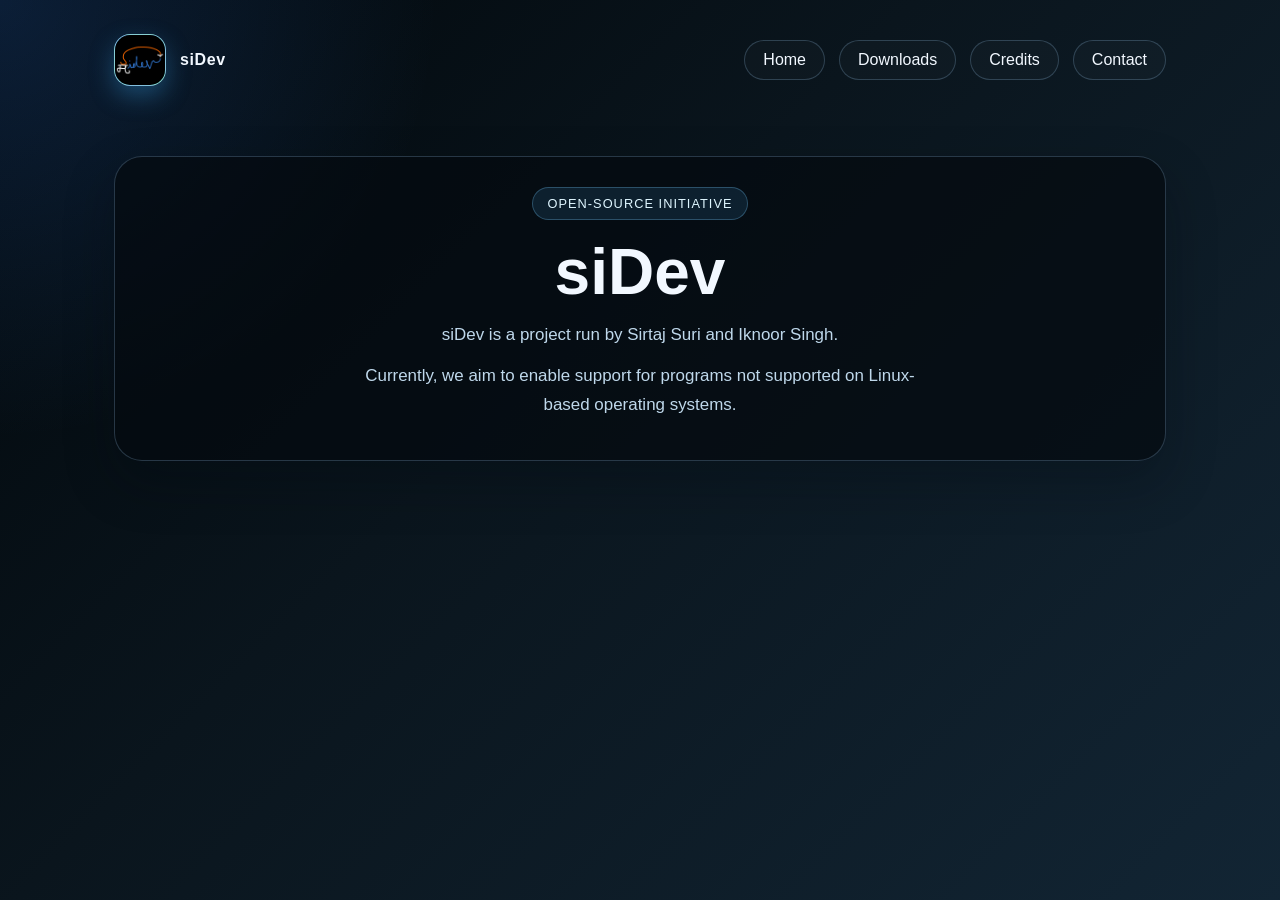
==== index.html @ dca8fdad "Add theme color and status bar style meta tags to HTML files" ====
<!DOCTYPE html>
<html lang="en">
  <head>
    <!-- Google tag (gtag.js) -->
    <script async src="https://www.googletagmanager.com/gtag/js?id=G-SCSRL4926Q"></script>
    <script>
      window.dataLayer = window.dataLayer || [];
      function gtag(){dataLayer.push(arguments);}
      gtag('js', new Date());

      gtag('config', 'G-SCSRL4926Q');
    </script>
    <meta charset="UTF-8" />
    <meta name="viewport" content="width=device-width, initial-scale=1.0" />
    <meta name="theme-color" content="#000000" />
    <meta name="apple-mobile-web-app-status-bar-style" content="black" />
    <title>siDev</title>
    <link rel="icon" type="image/png" href="Assets/Frame 2.png" />
    <style>
      :root {
        --bg-1: #02090d;
        --bg-2: #0d1f2b;
        --card: rgba(10, 18, 24, 0.9);
        --panel: rgba(8, 14, 20, 0.76);
        --accent-1: #5aa9ff;
        --accent-2: #7ee7ff;
        --accent-3: #dff6ff;
        --text: #f2f8ff;
        --muted: #bfd8eb;
        --line: rgba(166, 212, 255, 0.22);
        --button-1: #3a9ce1;
        --button-2: #5fe9d6;
      }

      * { box-sizing: border-box; }

      html {
        scroll-behavior: smooth;
      }

      body {
        margin: 0;
        font-family: "Segoe UI", Tahoma, Geneva, Verdana, sans-serif;
        background:
          radial-gradient(circle at top left, rgba(58, 136, 255, 0.18), transparent 28%),
          linear-gradient(135deg, #01070b, #0a151d 42%, #122534 100%);
        color: var(--text);
        min-height: 100vh;
      }

      .container {
        max-width: 1100px;
        margin: 0 auto;
        padding: 24px 24px 80px;
      }

      .topbar {
        display: flex;
        justify-content: space-between;
        align-items: center;
        gap: 20px;
        padding: 10px 0 26px;
      }

      .brand {
        display: flex;
        align-items: center;
        gap: 14px;
        letter-spacing: 0.04em;
        font-weight: 700;
      }

      .brand-mark {
        width: 52px;
        height: 52px;
        border-radius: 16px;
        background: linear-gradient(135deg, rgba(76,180,255,0.8), rgba(90,233,214,0.8));
        border: 1px solid rgba(255,255,255,0.35);
        box-shadow: 0 10px 24px rgba(56, 164, 232, 0.35);
        display: grid;
        place-items: center;
        overflow: hidden;
      }

      .brand-mark img {
        width: 100%;
        height: 100%;
        object-fit: cover;
      }

      nav {
        display: flex;
        gap: 14px;
        flex-wrap: wrap;
      }

      nav a {
        color: var(--text);
        text-decoration: none;
        padding: 10px 18px;
        border: 1px solid var(--line);
        border-radius: 999px;
        background: rgba(255, 255, 255, 0.02);
        transition: 0.2s ease;
      }

      nav a:hover {
        border-color: rgba(130, 212, 255, 0.6);
        background: rgba(103, 180, 255, 0.08);
      }

      .hero {
        display: grid;
        grid-template-columns: 1fr;
        gap: 26px;
        align-items: center;
        padding: 44px 0 14px;
      }

      .title-block {
        background: rgba(5, 11, 16, 0.72);
        border: 1px solid var(--line);
        border-radius: 28px;
        padding: 30px 30px 28px;
        box-shadow: 0 22px 50px rgba(1, 11, 18, 0.3);
        text-align: center;
      }

      .eyebrow {
        display: inline-block;
        padding: 8px 14px;
        background: rgba(78, 176, 255, 0.12);
        border: 1px solid rgba(118, 203, 255, 0.28);
        color: var(--accent-3);
        border-radius: 999px;
        font-size: 0.8rem;
        letter-spacing: 0.08em;
        text-transform: uppercase;
      }

      h1 {
        font-size: clamp(2.3rem, 5vw, 4rem);
        line-height: 1.08;
        margin: 18px 0 14px;
      }

      .lead {
        font-size: 1.06rem;
        line-height: 1.7;
        color: var(--muted);
        max-width: 62ch;
        margin: 0 auto 12px;
        text-align: center;
      }

      .mini-logo {
        width: 100%;
        aspect-ratio: 1 / 1;
        object-fit: cover;
        border-radius: 20px;
        border: 1px solid rgba(255,255,255,0.18);
        background: rgba(255,255,255,0.03);
      }

      .downloads-panel {
        margin-top: 28px;
        border: 1px solid var(--line);
        border-radius: 28px;
        background: rgba(8, 18, 28, 0.54);
        padding: 26px;
      }

      .downloads-panel h2 {
        margin-top: 0;
        font-size: clamp(1.5rem, 3vw, 2.3rem);
      }

      .download-layout {
        display: grid;
        grid-template-columns: 1.3fr 0.7fr;
        gap: 22px;
        align-items: center;
      }

      .download-image {
        width: 100%;
        border-radius: 22px;
        border: 1px solid rgba(255,255,255,0.18);
        background: rgba(255,255,255,0.02);
      }

      .button-stack {
        display: flex;
        flex-wrap: wrap;
        gap: 16px;
        margin-top: 18px;
      }

      .download-button {
        display: inline-flex;
        align-items: center;
        justify-content: center;
        min-width: 190px;
        padding: 16px 20px;
        border-radius: 14px;
        color: #041922;
        font-weight: 700;
        text-decoration: none;
        background: linear-gradient(135deg, var(--button-1), var(--button-2));
        box-shadow: 0 12px 28px rgba(77, 181, 255, 0.28);
        transition: transform 0.18s ease, filter 0.18s ease;
      }

      .download-button:hover {
        transform: translateY(-1px);
        filter: brightness(1.04);
      }

      .download-button.secondary {
        background: linear-gradient(135deg, rgba(76,180,255,0.18), rgba(94,233,214,0.18));
        color: var(--text);
        border: 1px solid rgba(123, 213, 255, 0.3);
        box-shadow: none;
      }

      @media (max-width: 780px) {
        .hero,
        .download-layout {
          grid-template-columns: 1fr;
        }

        .topbar {
          flex-direction: column;
          align-items: flex-start;
        }
      }

    </style>
  </head>
  <body>
    <div class="container">
      <header class="topbar">
        <div class="brand" aria-label="siDev brand">
          <div class="brand-mark">
            <img src="Assets/Frame 2.png" alt="siDev icon" />
          </div>
          <span>siDev</span>
        </div>

        <nav aria-label="Main navigation">
          <a href="/">Home</a>
          <a href="/downloads/">Downloads</a>
          <a href="/credits/">Credits</a>
          <a href="/contact/">Contact</a>
        </nav>
      </header>

      <main>
        <section class="hero" id="home">
          <div class="title-block">
            <span class="eyebrow">Open-source initiative</span>
            <h1>siDev</h1>
            <p class="lead">
              siDev is a project run by Sirtaj Suri and Iknoor Singh.
            </p>
            <p class="lead">
              Currently, we aim to enable support for programs not supported on Linux-based operating systems.
            </p>
          </div>
        </section>
      </main>
    </div>
  </body>
</html>
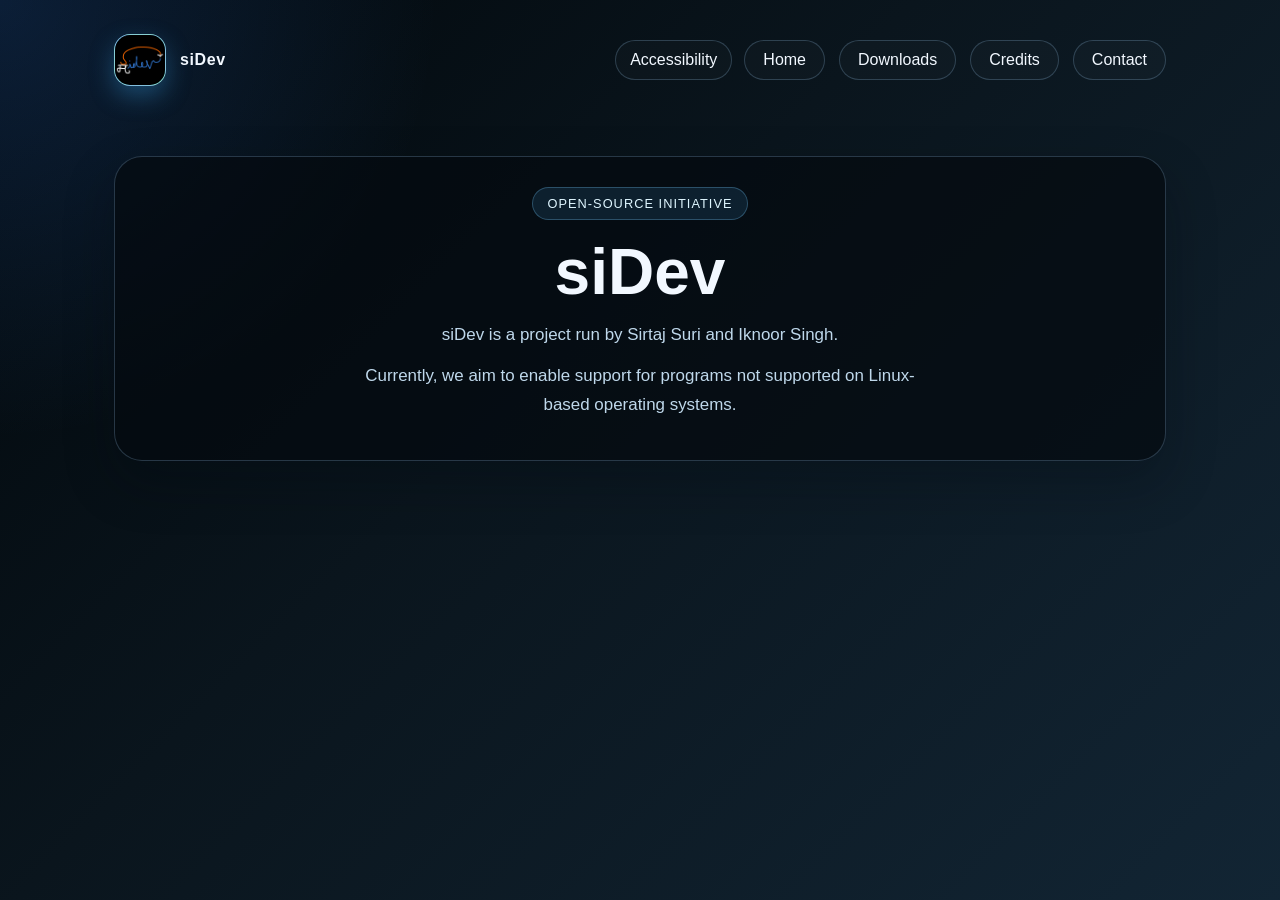
==== commit 53b8ef27: "Update Site" ====
--- a/index.html
+++ b/index.html
@@ -14,6 +14,7 @@
     <meta name="viewport" content="width=device-width, initial-scale=1.0" />
     <meta name="theme-color" content="#000000" />
     <meta name="apple-mobile-web-app-status-bar-style" content="black" />
+    <script src="js/script.js" defer></script>
     <title>siDev</title>
     <link rel="icon" type="image/png" href="Assets/Frame 2.png" />
     <style>
@@ -109,6 +110,48 @@
         background: rgba(103, 180, 255, 0.08);
       }
 
+      .nav-toggle { position: absolute; opacity: 0; pointer-events: none; }
+      .menu-button { display: none; }
+      .menu-button::before {
+        content: ""; width: 16px; height: 2px; background: currentColor;
+        box-shadow: 0 5px currentColor, 0 10px currentColor;
+      }
+      .topbar-tools { display: flex; align-items: center; gap: 12px; }
+      .accessibility-menu { position: relative; }
+      .accessibility-menu summary, .menu-button {
+        color: var(--text); cursor: pointer; padding: 10px 14px;
+        border: 1px solid var(--line); border-radius: 999px;
+        background: rgba(255, 255, 255, 0.02); font: inherit;
+      }
+      .accessibility-menu summary { list-style: none; }
+      .accessibility-menu summary::-webkit-details-marker { display: none; }
+      .accessibility-panel {
+        position: absolute; z-index: 2; right: 0; top: calc(100% + 8px);
+        width: 220px; padding: 14px; border: 1px solid var(--line);
+        border-radius: 14px; background: #071c2d;
+        box-shadow: 0 14px 30px rgba(0, 0, 0, 0.35);
+      }
+      .accessibility-panel label, .accessibility-panel a {
+        display: block; color: var(--text); padding: 8px 0;
+      }
+      .skip-link {
+        position: absolute; left: 12px; top: -60px; z-index: 3;
+        padding: 10px 14px; color: #041922; background: var(--accent-2);
+      }
+      .skip-link:focus { top: 12px; }
+      body:has(#large-text:checked) .container { font-size: 1.12em; }
+      body:has(#high-contrast:checked) {
+        --text: #ffffff; --muted: #ffffff; --line: rgba(255, 255, 255, 0.75);
+      }
+      body.light-theme { background: #eef4f7; color: #102331; }
+      body.light-theme .title-block,
+      body.light-theme .downloads-panel,
+      body.light-theme .accessibility-panel,
+      body.light-theme nav { background: #ffffff; color: #102331; }
+      body.light-theme nav a,
+      body.light-theme .accessibility-panel label,
+      body.light-theme .accessibility-panel a { color: #102331; }
+
       .hero {
         display: grid;
         grid-template-columns: 1fr;
@@ -231,13 +274,26 @@
 
         .topbar {
           flex-direction: column;
-          align-items: flex-start;
+          align-items: center;
+        }
+
+        .topbar-tools { align-self: stretch; position: relative; flex-wrap: wrap; justify-content: flex-end; }
+        .menu-button { display: block; }
+        nav {
+          display: none; position: absolute; right: 0; top: calc(100% + 8px); z-index: 2;
+          min-width: 180px; padding: 10px; flex-direction: column;
+          border: 1px solid var(--line); border-radius: 14px; background: #071c2d;
+        }
+        nav a { border: 0; border-radius: 8px; }
+        .nav-toggle:checked ~ nav { display: flex; }
+        .topbar-tools nav { order: 3; width: 100%;
         }
       }
 
     </style>
   </head>
   <body>
+    <a class="skip-link" href="#main-content">Skip to content</a>
     <div class="container">
       <header class="topbar">
         <div class="brand" aria-label="siDev brand">
@@ -247,15 +303,28 @@
           <span>siDev</span>
         </div>
 
-        <nav aria-label="Main navigation">
-          <a href="/">Home</a>
-          <a href="/downloads/">Downloads</a>
-          <a href="/credits/">Credits</a>
-          <a href="/contact/">Contact</a>
-        </nav>
+        <div class="topbar-tools">
+          <details class="accessibility-menu">
+            <summary>Accessibility</summary>
+            <div class="accessibility-panel">
+              <label><input type="checkbox" id="large-text" /> Larger text</label>
+              <label><input type="checkbox" id="high-contrast" /> Higher contrast</label>
+              <label><input type="checkbox" id="light-theme" /> Light theme</label>
+              <a href="#main-content">Skip to content</a>
+            </div>
+          </details>
+          <label class="menu-button" for="nav-toggle" role="button" tabindex="0" aria-controls="main-nav" aria-expanded="false">Menu</label>
+          <input class="nav-toggle" type="checkbox" id="nav-toggle" />
+          <nav id="main-nav" aria-label="Main navigation">
+            <a href="/">Home</a>
+            <a href="/downloads/">Downloads</a>
+            <a href="/credits/">Credits</a>
+            <a href="/contact/">Contact</a>
+          </nav>
+        </div>
       </header>
 
-      <main>
+      <main id="main-content" tabindex="-1">
         <section class="hero" id="home">
           <div class="title-block">
             <span class="eyebrow">Open-source initiative</span>
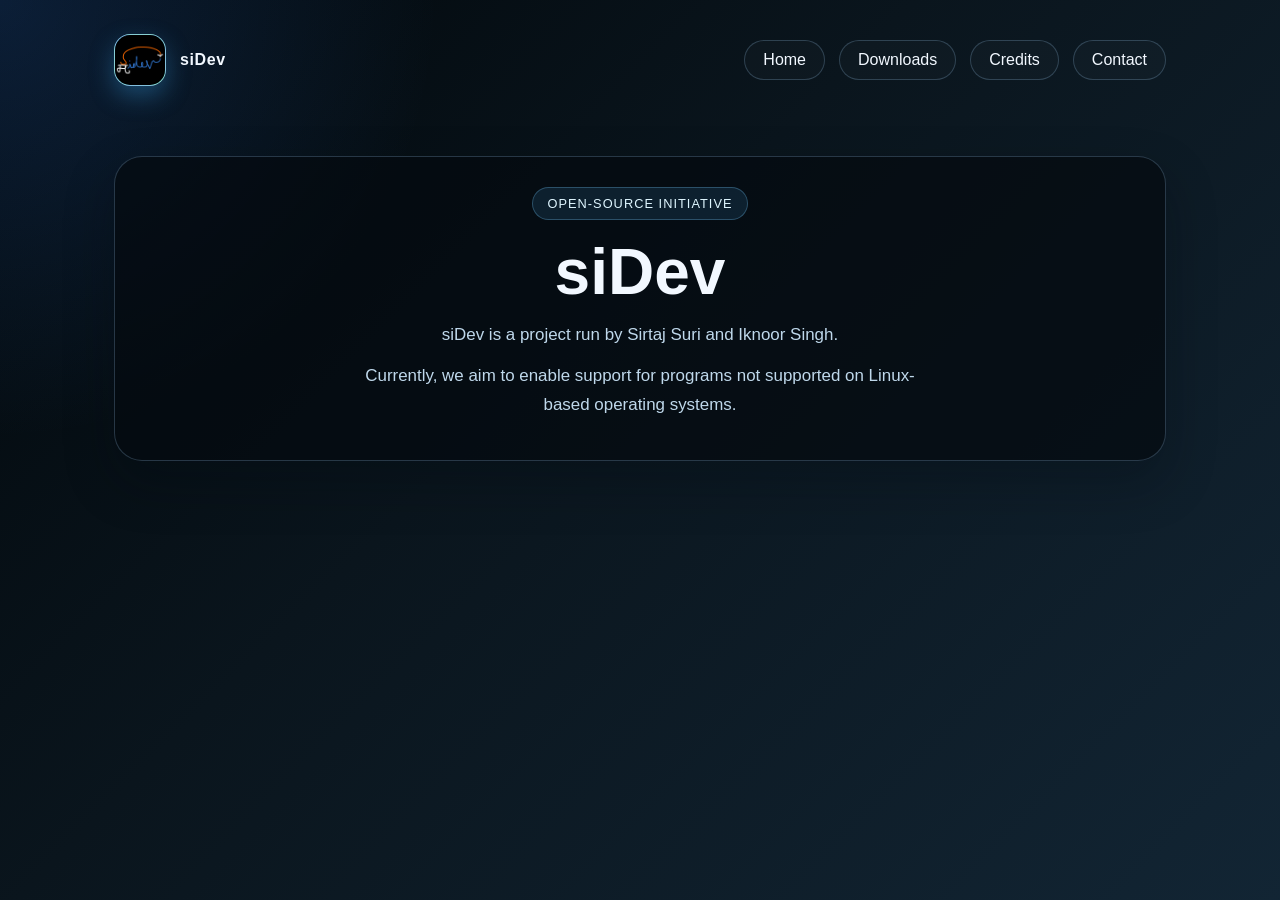
==== commit db5260ab: "Site Update" ====
--- a/index.html
+++ b/index.html
@@ -110,6 +110,18 @@
         background: rgba(103, 180, 255, 0.08);
       }
 
+      body { animation: page-enter 0.7s ease both; }
+      .topbar, main { animation: content-rise 0.8s cubic-bezier(0.22, 1, 0.36, 1) both; }
+      main { animation-delay: 0.08s; }
+      .title-block, .downloads-panel, .download-button { transition: transform 0.3s ease, box-shadow 0.3s ease; }
+      .title-block:hover, .downloads-panel:hover { transform: translateY(-4px); box-shadow: 0 26px 60px rgba(1, 11, 18, 0.4); }
+      .download-button:hover { transform: translateY(-3px) scale(1.01); }
+      @keyframes page-enter { from { opacity: 0; } to { opacity: 1; } }
+      @keyframes content-rise { from { opacity: 0; transform: translateY(18px); } to { opacity: 1; transform: translateY(0); } }
+      @media (prefers-reduced-motion: reduce) {
+        *, *::before, *::after { animation-duration: 0.01ms !important; animation-iteration-count: 1 !important; scroll-behavior: auto !important; transition-duration: 0.01ms !important; }
+      }
+
       .nav-toggle { position: absolute; opacity: 0; pointer-events: none; }
       .menu-button { display: none; }
       .menu-button::before {
@@ -117,40 +129,11 @@
         box-shadow: 0 5px currentColor, 0 10px currentColor;
       }
       .topbar-tools { display: flex; align-items: center; gap: 12px; }
-      .accessibility-menu { position: relative; }
-      .accessibility-menu summary, .menu-button {
+      .menu-button {
         color: var(--text); cursor: pointer; padding: 10px 14px;
         border: 1px solid var(--line); border-radius: 999px;
         background: rgba(255, 255, 255, 0.02); font: inherit;
       }
-      .accessibility-menu summary { list-style: none; }
-      .accessibility-menu summary::-webkit-details-marker { display: none; }
-      .accessibility-panel {
-        position: absolute; z-index: 2; right: 0; top: calc(100% + 8px);
-        width: 220px; padding: 14px; border: 1px solid var(--line);
-        border-radius: 14px; background: #071c2d;
-        box-shadow: 0 14px 30px rgba(0, 0, 0, 0.35);
-      }
-      .accessibility-panel label, .accessibility-panel a {
-        display: block; color: var(--text); padding: 8px 0;
-      }
-      .skip-link {
-        position: absolute; left: 12px; top: -60px; z-index: 3;
-        padding: 10px 14px; color: #041922; background: var(--accent-2);
-      }
-      .skip-link:focus { top: 12px; }
-      body:has(#large-text:checked) .container { font-size: 1.12em; }
-      body:has(#high-contrast:checked) {
-        --text: #ffffff; --muted: #ffffff; --line: rgba(255, 255, 255, 0.75);
-      }
-      body.light-theme { background: #eef4f7; color: #102331; }
-      body.light-theme .title-block,
-      body.light-theme .downloads-panel,
-      body.light-theme .accessibility-panel,
-      body.light-theme nav { background: #ffffff; color: #102331; }
-      body.light-theme nav a,
-      body.light-theme .accessibility-panel label,
-      body.light-theme .accessibility-panel a { color: #102331; }
 
       .hero {
         display: grid;
@@ -280,12 +263,13 @@
         .topbar-tools { align-self: stretch; position: relative; flex-wrap: wrap; justify-content: flex-end; }
         .menu-button { display: block; }
         nav {
-          display: none; position: absolute; right: 0; top: calc(100% + 8px); z-index: 2;
+          display: flex; visibility: hidden; opacity: 0; pointer-events: none; transform: translateY(-8px) scale(0.98);
+          position: absolute; right: 0; top: calc(100% + 8px); z-index: 2;
           min-width: 180px; padding: 10px; flex-direction: column;
           border: 1px solid var(--line); border-radius: 14px; background: #071c2d;
         }
         nav a { border: 0; border-radius: 8px; }
-        .nav-toggle:checked ~ nav { display: flex; }
+        .nav-toggle:checked ~ nav { visibility: visible; opacity: 1; pointer-events: auto; transform: translateY(0) scale(1); }
         .topbar-tools nav { order: 3; width: 100%;
         }
       }
@@ -293,7 +277,6 @@
     </style>
   </head>
   <body>
-    <a class="skip-link" href="#main-content">Skip to content</a>
     <div class="container">
       <header class="topbar">
         <div class="brand" aria-label="siDev brand">
@@ -304,15 +287,6 @@
         </div>
 
         <div class="topbar-tools">
-          <details class="accessibility-menu">
-            <summary>Accessibility</summary>
-            <div class="accessibility-panel">
-              <label><input type="checkbox" id="large-text" /> Larger text</label>
-              <label><input type="checkbox" id="high-contrast" /> Higher contrast</label>
-              <label><input type="checkbox" id="light-theme" /> Light theme</label>
-              <a href="#main-content">Skip to content</a>
-            </div>
-          </details>
           <label class="menu-button" for="nav-toggle" role="button" tabindex="0" aria-controls="main-nav" aria-expanded="false">Menu</label>
           <input class="nav-toggle" type="checkbox" id="nav-toggle" />
           <nav id="main-nav" aria-label="Main navigation">
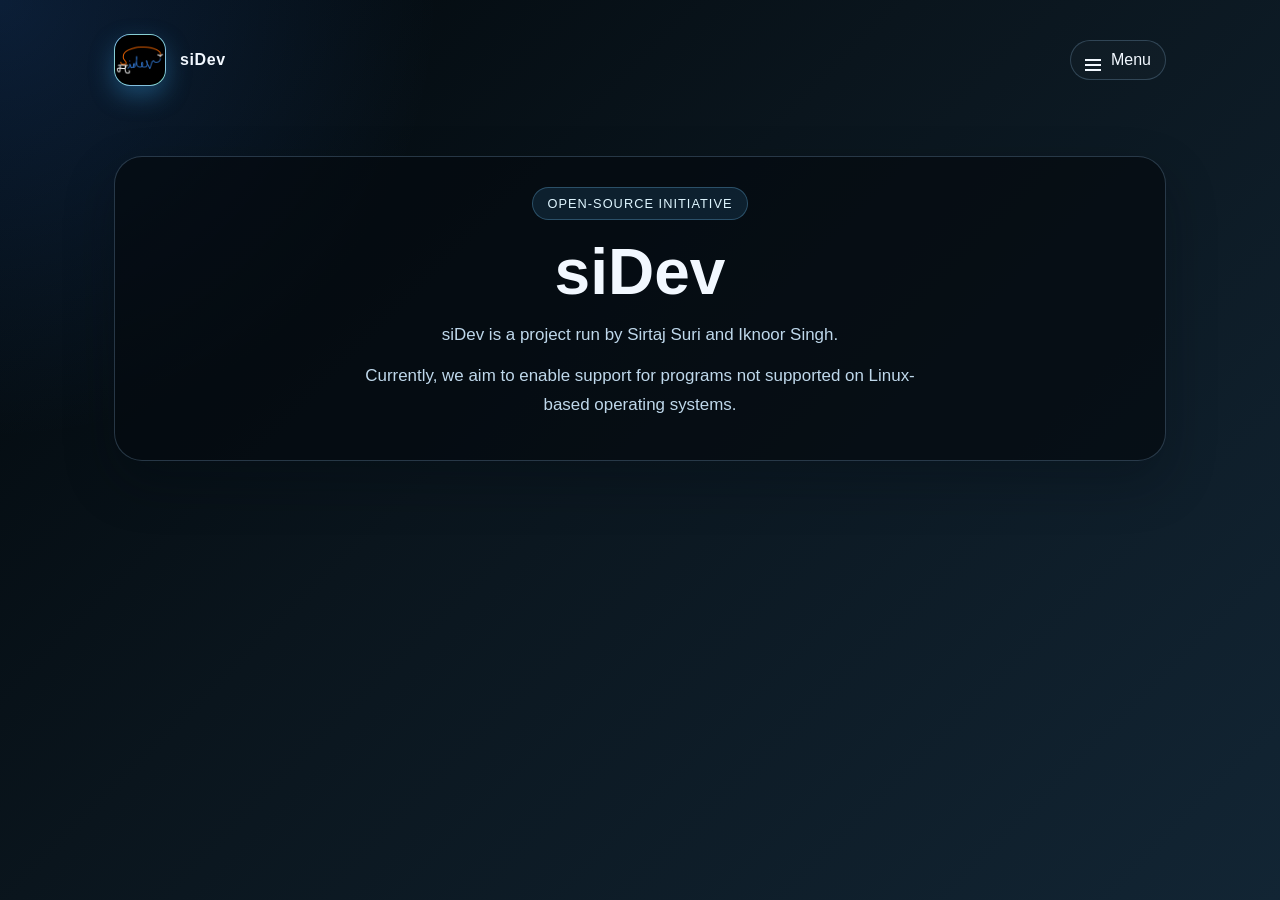
==== commit f9308d93: "Site Fix" ====
--- a/index.html
+++ b/index.html
@@ -61,6 +61,8 @@
         align-items: center;
         gap: 20px;
         padding: 10px 0 26px;
+        position: relative;
+        z-index: 10;
       }
 
       .brand {
@@ -123,17 +125,26 @@
       }
 
       .nav-toggle { position: absolute; opacity: 0; pointer-events: none; }
-      .menu-button { display: none; }
+      .menu-button { display: inline-flex; align-items: center; gap: 10px; position: relative; z-index: 21; }
       .menu-button::before {
         content: ""; width: 16px; height: 2px; background: currentColor;
         box-shadow: 0 5px currentColor, 0 10px currentColor;
       }
-      .topbar-tools { display: flex; align-items: center; gap: 12px; }
+      .topbar-tools { display: flex; align-items: center; gap: 12px; position: relative; z-index: 20; }
       .menu-button {
         color: var(--text); cursor: pointer; padding: 10px 14px;
         border: 1px solid var(--line); border-radius: 999px;
         background: rgba(255, 255, 255, 0.02); font: inherit;
       }
+      .topbar-tools nav {
+        display: none; position: absolute; right: 0; top: calc(100% + 10px); z-index: 20;
+        min-width: 190px; padding: 10px; flex-direction: column; flex-wrap: nowrap;
+        border: 1px solid var(--line); border-radius: 14px; background: #071c2d;
+        box-shadow: 0 18px 40px rgba(0, 0, 0, 0.42);
+        opacity: 0; transform: translateY(-8px) scale(0.98); transition: opacity 0.22s ease, transform 0.22s ease;
+      }
+      .topbar-tools nav a { border: 0; border-radius: 8px; }
+      .nav-toggle:checked ~ nav { display: flex; opacity: 1; transform: translateY(0) scale(1); }
 
       .hero {
         display: grid;
@@ -261,7 +272,7 @@
         }
 
         .topbar-tools { align-self: stretch; position: relative; flex-wrap: wrap; justify-content: flex-end; }
-        .menu-button { display: block; }
+        .menu-button { display: inline-flex; }
         nav {
           display: flex; visibility: hidden; opacity: 0; pointer-events: none; transform: translateY(-8px) scale(0.98);
           position: absolute; right: 0; top: calc(100% + 8px); z-index: 2;
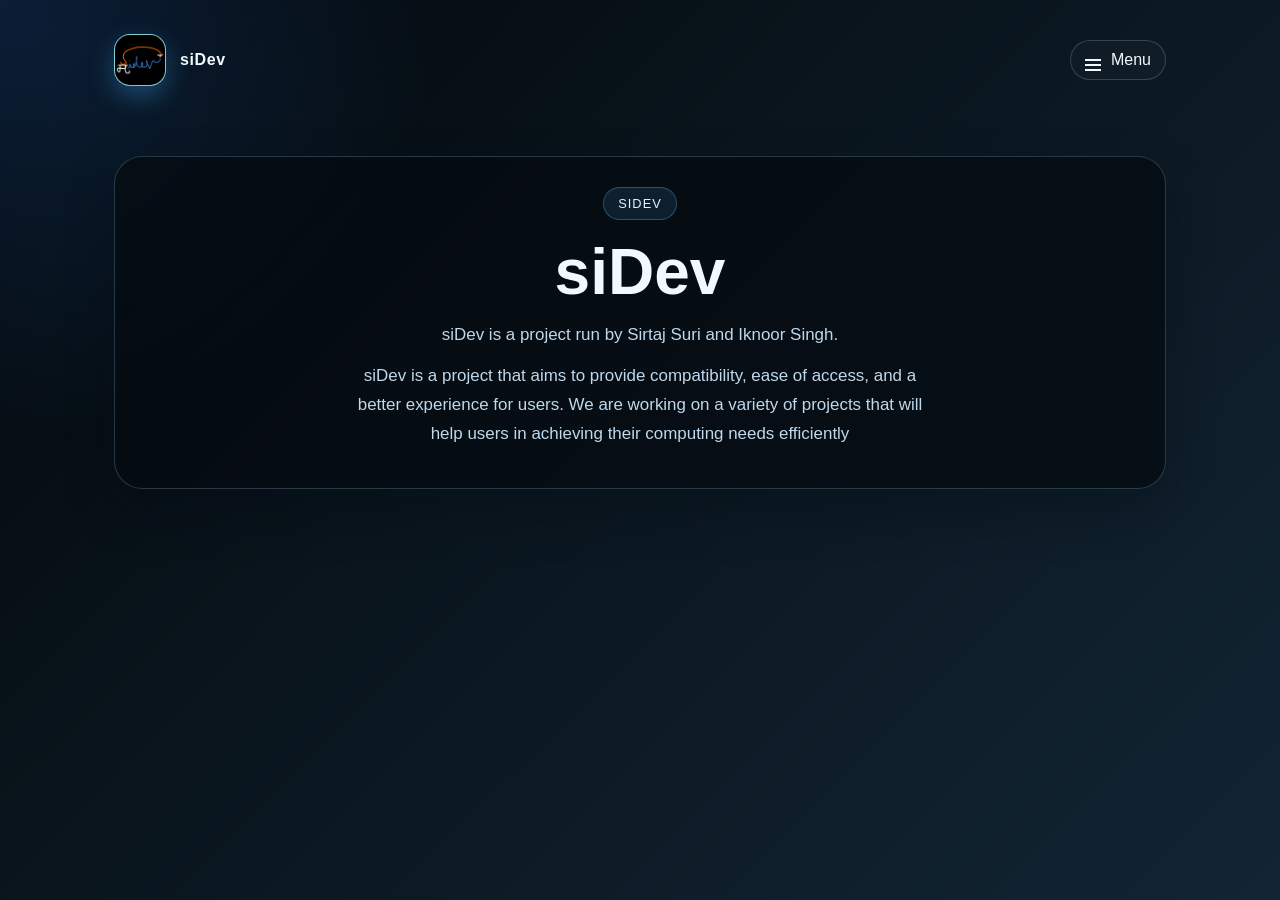
==== commit 0832051a: "Update Site" ====
--- a/index.html
+++ b/index.html
@@ -128,7 +128,7 @@
       .menu-button { display: inline-flex; align-items: center; gap: 10px; position: relative; z-index: 21; }
       .menu-button::before {
         content: ""; width: 16px; height: 2px; background: currentColor;
-        box-shadow: 0 5px currentColor, 0 10px currentColor;
+        box-shadow: 0 5px currentColor, 0 10px currentColor; transition: transform 0.25s ease, box-shadow 0.25s ease;
       }
       .topbar-tools { display: flex; align-items: center; gap: 12px; position: relative; z-index: 20; }
       .menu-button {
@@ -144,7 +144,15 @@
         opacity: 0; transform: translateY(-8px) scale(0.98); transition: opacity 0.22s ease, transform 0.22s ease;
       }
       .topbar-tools nav a { border: 0; border-radius: 8px; }
+      .topbar-tools nav a { opacity: 0; transform: translateX(8px); transition: opacity 0.2s ease, transform 0.2s ease, background 0.2s ease; }
       .nav-toggle:checked ~ nav { display: flex; opacity: 1; transform: translateY(0) scale(1); }
+      .nav-toggle:checked ~ nav a { opacity: 1; transform: translateX(0); }
+      .nav-toggle:checked ~ nav a:nth-child(1) { transition-delay: 0.04s; }
+      .nav-toggle:checked ~ nav a:nth-child(2) { transition-delay: 0.08s; }
+      .nav-toggle:checked ~ nav a:nth-child(3) { transition-delay: 0.12s; }
+      .nav-toggle:checked ~ nav a:nth-child(4) { transition-delay: 0.16s; }
+      .menu-button:has(+ .nav-toggle:checked)::before { transform: translateY(5px) rotate(45deg); box-shadow: 0 0 currentColor; }
+      .menu-button:has(+ .nav-toggle:checked)::after { content: ""; position: absolute; width: 16px; height: 2px; background: currentColor; transform: rotate(-45deg); }
 
       .hero {
         display: grid;
@@ -312,13 +320,13 @@
       <main id="main-content" tabindex="-1">
         <section class="hero" id="home">
           <div class="title-block">
-            <span class="eyebrow">Open-source initiative</span>
+            <span class="eyebrow">siDev</span>
             <h1>siDev</h1>
             <p class="lead">
               siDev is a project run by Sirtaj Suri and Iknoor Singh.
             </p>
             <p class="lead">
-              Currently, we aim to enable support for programs not supported on Linux-based operating systems.
+              siDev is a project that aims to provide compatibility, ease of access, and a better experience for users. We are working on a variety of projects that will help users in achieving their computing needs efficiently
             </p>
           </div>
         </section>
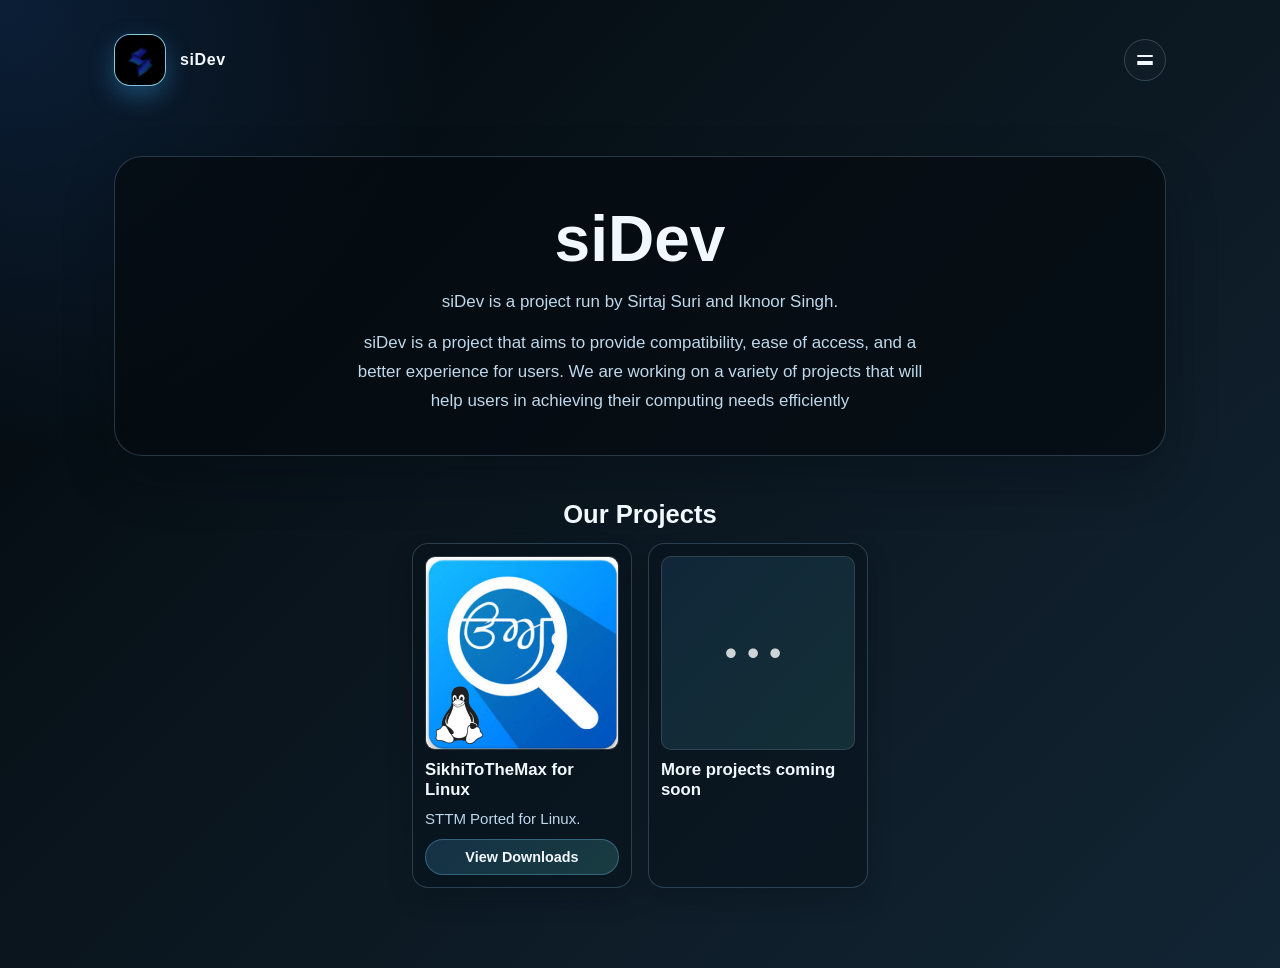
==== commit eba5d86a: "Update Site" ====
--- a/index.html
+++ b/index.html
@@ -16,7 +16,7 @@
     <meta name="apple-mobile-web-app-status-bar-style" content="black" />
     <script src="js/script.js" defer></script>
     <title>siDev</title>
-    <link rel="icon" type="image/png" href="Assets/Frame 2.png" />
+    <link rel="icon" type="image/png" href="Assets/siDev2.png" />
     <style>
       :root {
         --bg-1: #02090d;
@@ -115,9 +115,10 @@
       body { animation: page-enter 0.7s ease both; }
       .topbar, main { animation: content-rise 0.8s cubic-bezier(0.22, 1, 0.36, 1) both; }
       main { animation-delay: 0.08s; }
-      .title-block, .downloads-panel, .download-button { transition: transform 0.3s ease, box-shadow 0.3s ease; }
+      .title-block, .downloads-panel, .download-button, .project-card { transition: transform 0.3s ease, box-shadow 0.3s ease; }
       .title-block:hover, .downloads-panel:hover { transform: translateY(-4px); box-shadow: 0 26px 60px rgba(1, 11, 18, 0.4); }
       .download-button:hover { transform: translateY(-3px) scale(1.01); }
+      .project-card:hover { transform: translateY(-3px); box-shadow: 0 18px 28px rgba(67, 157, 255, 0.18); }
       @keyframes page-enter { from { opacity: 0; } to { opacity: 1; } }
       @keyframes content-rise { from { opacity: 0; transform: translateY(18px); } to { opacity: 1; transform: translateY(0); } }
       @media (prefers-reduced-motion: reduce) {
@@ -125,17 +126,47 @@
       }
 
       .nav-toggle { position: absolute; opacity: 0; pointer-events: none; }
-      .menu-button { display: inline-flex; align-items: center; gap: 10px; position: relative; z-index: 21; }
+      .menu-button {
+        display: inline-flex;
+        align-items: center;
+        justify-content: center;
+        width: 42px;
+        height: 42px;
+        position: relative;
+        z-index: 21;
+        color: var(--text);
+        cursor: pointer;
+        padding: 0;
+        border: 1px solid var(--line);
+        border-radius: 999px;
+        background: rgba(255, 255, 255, 0.02);
+        font: inherit;
+        transition: transform 0.2s ease, border-color 0.2s ease, background 0.2s ease;
+      }
+      .menu-button:hover {
+        border-color: rgba(130, 212, 255, 0.6);
+        background: rgba(103, 180, 255, 0.08);
+      }
+      .menu-button::before,
+      .menu-button::after {
+        content: "";
+        position: absolute;
+        left: 50%;
+        width: 16px;
+        height: 2px;
+        background: currentColor;
+        border-radius: 999px;
+        transform: translateX(-50%);
+        transition: transform 0.28s ease, opacity 0.28s ease, top 0.28s ease, bottom 0.28s ease;
+      }
       .menu-button::before {
-        content: ""; width: 16px; height: 2px; background: currentColor;
-        box-shadow: 0 5px currentColor, 0 10px currentColor; transition: transform 0.25s ease, box-shadow 0.25s ease;
+        top: 15px;
+        box-shadow: 0 6px 0 0 currentColor;
+      }
+      .menu-button::after {
+        bottom: 15px;
       }
       .topbar-tools { display: flex; align-items: center; gap: 12px; position: relative; z-index: 20; }
-      .menu-button {
-        color: var(--text); cursor: pointer; padding: 10px 14px;
-        border: 1px solid var(--line); border-radius: 999px;
-        background: rgba(255, 255, 255, 0.02); font: inherit;
-      }
       .topbar-tools nav {
         display: none; position: absolute; right: 0; top: calc(100% + 10px); z-index: 20;
         min-width: 190px; padding: 10px; flex-direction: column; flex-wrap: nowrap;
@@ -151,8 +182,16 @@
       .nav-toggle:checked ~ nav a:nth-child(2) { transition-delay: 0.08s; }
       .nav-toggle:checked ~ nav a:nth-child(3) { transition-delay: 0.12s; }
       .nav-toggle:checked ~ nav a:nth-child(4) { transition-delay: 0.16s; }
-      .menu-button:has(+ .nav-toggle:checked)::before { transform: translateY(5px) rotate(45deg); box-shadow: 0 0 currentColor; }
-      .menu-button:has(+ .nav-toggle:checked)::after { content: ""; position: absolute; width: 16px; height: 2px; background: currentColor; transform: rotate(-45deg); }
+      .menu-button:has(+ .nav-toggle:checked)::before {
+        top: 50%;
+        box-shadow: none;
+        transform: translate(-50%, -50%) rotate(45deg);
+      }
+      .menu-button:has(+ .nav-toggle:checked)::after {
+        bottom: auto;
+        top: 50%;
+        transform: translate(-50%, -50%) rotate(-45deg);
+      }
 
       .hero {
         display: grid;
@@ -196,6 +235,94 @@
         max-width: 62ch;
         margin: 0 auto 12px;
         text-align: center;
+      }
+
+      .projects-section {
+        margin-top: 24px;
+        padding-top: 6px;
+      }
+
+      .projects-header {
+        text-align: center;
+        margin-bottom: 14px;
+      }
+
+      .projects-header h2 {
+        margin: 0;
+        font-size: clamp(1.35rem, 2vw, 1.8rem);
+      }
+
+      .projects-grid {
+        display: flex;
+        justify-content: center;
+        align-items: stretch;
+        gap: 16px;
+        flex-wrap: wrap;
+      }
+
+      .project-card {
+        display: flex;
+        flex-direction: column;
+        gap: 10px;
+        padding: 12px;
+        width: 220px;
+        min-height: 100%;
+        border-radius: 16px;
+        background: rgba(8, 18, 28, 0.56);
+        border: 1px solid var(--line);
+        box-shadow: 0 12px 24px rgba(2, 10, 17, 0.2);
+      }
+
+      .project-thumb {
+        width: 100%;
+        aspect-ratio: 1 / 1;
+        object-fit: cover;
+        border-radius: 10px;
+        border: 1px solid rgba(255,255,255,0.12);
+        background: rgba(255,255,255,0.02);
+      }
+
+      .project-thumb.placeholder {
+        display: grid;
+        place-items: center;
+        font-size: 2.2rem;
+        color: rgba(255,255,255,0.8);
+        letter-spacing: 0.28em;
+        background: linear-gradient(135deg, rgba(76,180,255,0.12), rgba(94,233,214,0.12));
+      }
+
+      .project-copy {
+        display: flex;
+        flex-direction: column;
+        gap: 8px;
+        flex: 1;
+      }
+
+      .project-copy h3 {
+        margin: 0;
+        font-size: 1.05rem;
+      }
+
+      .project-copy p {
+        margin: 0;
+        color: var(--muted);
+        line-height: 1.5;
+        font-size: 0.94rem;
+      }
+
+      .project-link {
+        display: inline-flex;
+        align-items: center;
+        justify-content: center;
+        margin-top: auto;
+        padding: 9px 14px;
+        border-radius: 999px;
+        text-decoration: none;
+        color: var(--text);
+        background: linear-gradient(135deg, rgba(76,180,255,0.18), rgba(94,233,214,0.18));
+        border: 1px solid rgba(123, 213, 255, 0.3);
+        font-weight: 600;
+        font-size: 0.9rem;
       }
 
       .mini-logo {
@@ -300,13 +427,13 @@
       <header class="topbar">
         <div class="brand" aria-label="siDev brand">
           <div class="brand-mark">
-            <img src="Assets/Frame 2.png" alt="siDev icon" />
+            <img src="Assets/siDev2.png" alt="siDev icon" />
           </div>
           <span>siDev</span>
         </div>
 
         <div class="topbar-tools">
-          <label class="menu-button" for="nav-toggle" role="button" tabindex="0" aria-controls="main-nav" aria-expanded="false">Menu</label>
+          <label class="menu-button" for="nav-toggle" role="button" tabindex="0" aria-controls="main-nav" aria-expanded="false" aria-label="Open navigation menu"></label>
           <input class="nav-toggle" type="checkbox" id="nav-toggle" />
           <nav id="main-nav" aria-label="Main navigation">
             <a href="/">Home</a>
@@ -320,7 +447,6 @@
       <main id="main-content" tabindex="-1">
         <section class="hero" id="home">
           <div class="title-block">
-            <span class="eyebrow">siDev</span>
             <h1>siDev</h1>
             <p class="lead">
               siDev is a project run by Sirtaj Suri and Iknoor Singh.
@@ -330,6 +456,30 @@
             </p>
           </div>
         </section>
+
+        <section class="projects-section" aria-labelledby="projects-heading">
+          <div class="projects-header">
+            <h2 id="projects-heading">Our Projects</h2>
+          </div>
+
+          <div class="projects-grid">
+            <article class="project-card">
+              <img class="project-thumb" src="Assets/sttm-linux.png" alt="SikhiToTheMax for Linux thumbnail" />
+              <div class="project-copy">
+                <h3>SikhiToTheMax for Linux</h3>
+                <p>STTM Ported for Linux.</p>
+                <a class="project-link" href="/downloads/">View Downloads</a>
+              </div>
+            </article>
+
+            <article class="project-card center-card">
+              <div class="project-thumb placeholder" aria-label="More projects coming soon thumbnail">•••</div>
+              <div class="project-copy">
+                <h3>More projects coming soon</h3>
+              </div>
+            </article>
+          </div>
+        </section>
       </main>
     </div>
   </body>
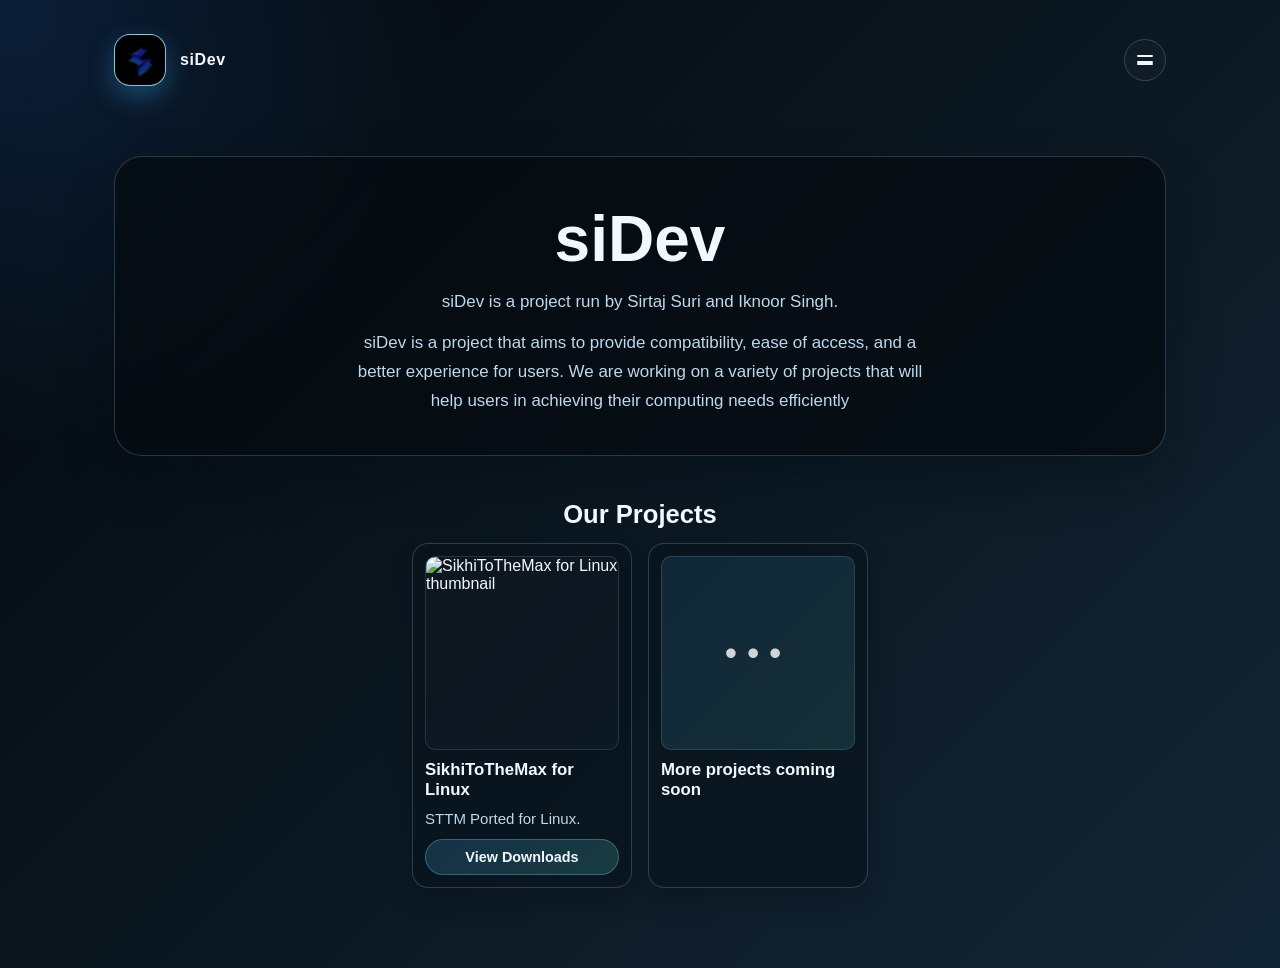
==== commit e2146e09: "Update index.html" ====
--- a/index.html
+++ b/index.html
@@ -464,7 +464,7 @@
 
           <div class="projects-grid">
             <article class="project-card">
-              <img class="project-thumb" src="Assets/sttm-linux.png" alt="SikhiToTheMax for Linux thumbnail" />
+              <img class="project-thumb" src="Assets/sttm-desktop.svg" alt="SikhiToTheMax for Linux thumbnail" />
               <div class="project-copy">
                 <h3>SikhiToTheMax for Linux</h3>
                 <p>STTM Ported for Linux.</p>
